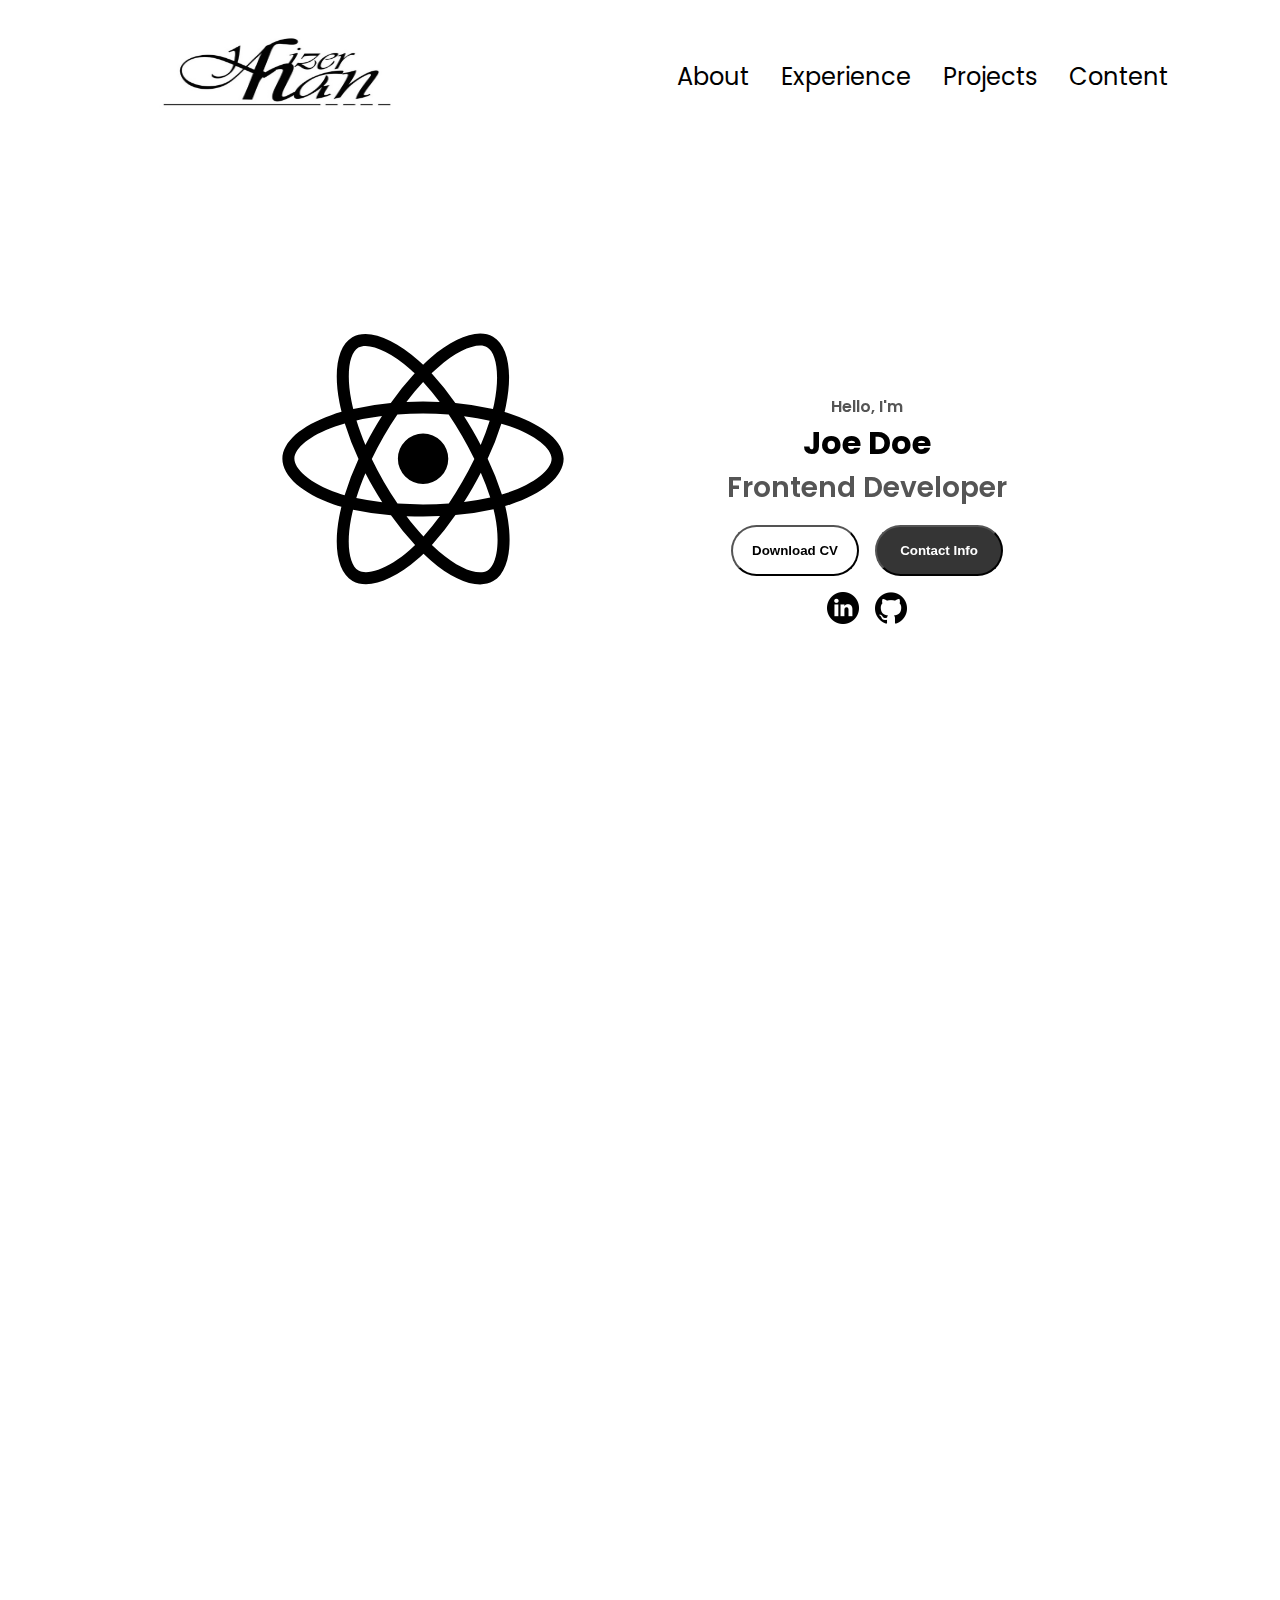
==== index.html @ 2d6053e5 "first commit" ====
<!DOCTYPE html>
<html lang="en">

<head>
    <meta charset="UTF-8">
    <link rel="stylesheet" href="https://cdnjs.cloudflare.com/ajax/libs/font-awesome/6.4.2/css/all.min.css"
        integrity="sha512-z3gLpd7yknf1YoNbCzqRKc4qyor8gaKU1qmn+CShxbuBusANI9QpRohGBreCFkKxLhei6S9CQXFEbbKuqLg0DA=="
        crossorigin="anonymous" referrerpolicy="no-referrer" />
    <link rel="stylesheet" href="https://cdnjs.cloudflare.com/ajax/libs/animate.css/4.1.1/animate.min.css"
        referrerpolicy="no-referrer" />
    <link href="https://unpkg.com/aos@2.3.1/dist/aos.css" rel="stylesheet">
    <meta name="viewport" content="width=device-width, initial-scale=1.0">
    <title>Portfolio Web</title>
    <link rel="stylesheet" href="style.css">
    <link rel="stylesheet" href="mediaqueries.css">
</head>

<body>
    <nav id="desktop-nav">
        <div class="logo-web"> <img src="./assects/my web logo.jpeg" alt="Logo" class="logo-web-img">
        </div>
        <div>
            <ul class="nav-links">
                <li><a href="#about">About</a></li>
                <li><a href="#experience">Experience</a></li>
                <li><a href="#projects">Projects</a></li>
                <li><a href="#content">Content</a></li>
            </ul>
        </div>
    </nav>
    <nav id="hamburgar-nav">
        <div class="logo"> <img src="./assects/my web logo.jpeg" alt="Logo" class="logo-web-img">
        </div>
        <div class="hamburgar-menu">
            <div class="hamburgar-icon" onclick="toggleMenu()">
                <span></span>
                <span></span>
                <span></span>

            </div>
            <div class="menu-links">
                <li><a href="about" onclick="toggleMenu()">About</a></li>
                <li><a href="experience" onclick="toggleMenu()">Experience</a></li>
                <li><a href="projects" onclick="toggleMenu()">Projects</a></li>
                <li><a href="content" onclick="toggleMenu()">Content</a></li>
            </div>
        </div>

    </nav>
    <section id="profile">
        <div class="section_pic-container">
            <img src="../assects/pro4.svg" alt="profile-pic" class="profile-pic animate__animated animate__rotateIn">
        </div>
        <div class="section___text" data-aos="zoom-out-left">
            <p class="section___text__p1">Hello, I'm</p>
            <h1>Joe Doe</h1>
            <p class="section___text__p2">Frontend Developer</p>
            <div class="btn-container">
                <button class="btn btn-color-2" onclick="window.open(`./assects/resume-example.pdf`)">
                    Download CV
                </button>
                <button class="btn btn-color-1" onclick="location.href=`./#contact`">
                    Contact Info
                </button>
            </div>
            <div id="socail-coatiner">
                <img src="./assects/linkedin.png" alt="My linkedin Profile" class="icon"
                    onclick="window.open(`https://www.linkedin.com/in/khizer-khan-880b73240/`)">

                <img src="./assects/github.png" alt="My linkedin Profile" class="icon"
                    onclick="location.href=`https://github.com/khizerkhan32`">
            </div>
        </div>
    </section>

    <section id="about" data-aos="fade-up" data-aos-duration="3000">
        <p class="section___text__p1">Get know To More</p>
        <h1 class="title">About Me</h1>
        <div class="section-container">
            <div class="section_pic-container" data-aos="fade-up-right">
                <img src="./assects/about1.jpg" alt="profile-pic" class="about-pic ">
            </div>
            <div class="about-detail-conatiner" data-aos="fade-up-left">
                <div class="about-containers">
                    <div class="detail-container ">
                        <img src="./assects/experience.png" alt="experience icon" class="icon">
                        <h3>Experience</h3>
                        <p>2+ years<br /> Frontend Development</p>
                    </div>
                    <div class="detail-container">
                        <img src="./assects/education.png" alt="education icon" class="icon">
                        <h3>Education</h3>
                        <p>B.Sc. Bachelers Degree <br /> Virtual University</p>
                    </div>
                </div>
                <div class="text-container">
                    <p>Lorem, ipsum dolor sit amet consectetur adipisicing elit. Rem eos odio perferendis magni sint
                        consequuntur amet rerum laudantium unde ratione quo saepe earum laborum aliquam, accusantium
                        quisquam pariatur optio corporis! Error vitae laboriosam illum nulla et officia quidem inventore
                        fugit consectetur accusamus! Et ipsa distinctio iure beatae, quas dolorum numquam!</p>
                </div>
            </div>
        </div>
        <div>
            <img src="./assects/arrow.png" alt="Arrow icon"
                class="icon arrow animate__animated animate__slideInDown set_animation"
                onclick="location.href=`./experience`">
        </div>
    </section>

    <section id="experience" data-aos="zoom-in-up">
        <p class="section___text__p1">Explore My</p>
        <h1 class="title">Skills</h1>
        <div class="experince-detail-container">
            <div class="about-containers">
                <div class="detail-container" data-aos="fade-right" data-aos-offset="300"
                    data-aos-easing="ease-in-sine">
                    <h2 class="experince-sub-title"> Frontend Development</h2>
                    <div class="artile-container">
                        <article>
                            <img src="./assects/checkmark.png" alt="checkmark icon" class="icon">
                            <div>
                                <h3>HTML</h3>
                                <p>Experienced</p>
                            </div>

                        </article>
                        <article>
                            <img src="./assects/checkmark.png" alt="checkmark icon" class="icon">
                            <div>
                                <h3>CSS</h3>
                                <p>Experienced</p>
                            </div>

                        </article>
                        <article>
                            <img src="./assects/checkmark.png" alt="checkmark icon" class="icon">
                            <div>
                                <h3>WordPress</h3>
                                <p>Intermediate</p>
                            </div>

                        </article>
                        <article>
                            <img src="./assects/checkmark.png" alt="checkmark icon" class="icon">
                            <div>
                                <h3>Bootstrap</h3>
                                <p>Experienced</p>
                            </div>

                        </article>
                        <article>
                            <img src="./assects/checkmark.png" alt="checkmark icon" class="icon">
                            <div>
                                <h3>ASP.Net</h3>
                                <p>Intermediate</p>
                            </div>

                        </article>
                        <article>
                            <img src="./assects/checkmark.png" alt="checkmark icon" class="icon">
                            <div>
                                <h3>React JS</h3>
                                <p>Intermediate</p>
                            </div>

                        </article>
                    </div>

                </div>
                <div class="detail-container" data-aos="fade-left" data-aos-offset="300" data-aos-easing="ease-in-sine">
                    <h2 class="experince-sub-title"> Backend Development</h2>
                    <div class="artile-container">
                        <article>
                            <img src="./assects/checkmark.png" alt="checkmark icon" class="icon">
                            <div>
                                <h3>MongoDB</h3>
                                <p>Intermediate</p>
                            </div>

                        </article>
                        <article>
                            <img src="./assects/checkmark.png" alt="checkmark icon" class="icon">
                            <div>
                                <h3>Firbase</h3>
                                <p>Intermediate</p>
                            </div>

                        </article>
                        <article>
                            <img src="./assects/checkmark.png" alt="checkmark icon" class="icon">
                            <div>
                                <h3>C#</h3>
                                <p>Intermediate</p>
                            </div>

                        </article>
                        <article>
                            <img src="./assects/checkmark.png" alt="checkmark icon" class="icon">
                            <div>
                                <h3>Node js</h3>
                                <p>Intermediate</p>
                            </div>

                        </article>
                        <article>
                            <img src="./assects/checkmark.png" alt="checkmark icon" class="icon">
                            <div>
                                <h3>GitHub</h3>
                                <p>Intermediate</p>
                            </div>

                        </article>
                        <article>
                            <img src="./assects/checkmark.png" alt="checkmark icon" class="icon">
                            <div>
                                <h3>JavaScript</h3>
                                <p>Intermediate</p>
                            </div>

                        </article>

                    </div>

                </div>
            </div>
        </div>
        <img src="./assects/arrow.png" alt="Arrow icon"
            class="icon arrow animate__animated animate__slideInDown set_animation"
            onclick="location.href=`./experience`">

    </section>

    <section id="projects" data-aos="fade-up" data-aos-duration="3000">
        <p class="section___text__p1"> Browse My Recent</p>
        <h1 class="title">Projects</h1>
        <div class="experince-detail-container">
            <div class="about-containers">
                <div class="detail-container color-container" data-aos="fade-up" data-aos-anchor-placement="top-center">
                    <div class="artile-container">
                        <img src="./assects/project-1.png" alt="project-1" class="project-img">

                    </div>
                    <h2 class="experince-sub-title project-title">Project One</h2>
                    <div class="btn-container">
                        <button class="btn btn-color-2 project-btn"
                            onclick="location.href=`https://github.com/khizerkhan32`">Github</button>
                        <button class="btn btn-color-2 project-btn"
                            onclick="location.href=`https://github.com/khizerkhan32`">Live Demo</button>
                    </div>

                </div>
                <div class="detail-container color-container" data-aos="fade-up" data-aos-anchor-placement="top-center">
                    <div class="artile-container">
                        <img src="./assects/project-2.png" alt="project-1" class="project-img">

                    </div>
                    <h2 class="experince-sub-title project-title">Project Two</h2>
                    <div class="btn-container">
                        <button class="btn btn-color-2 project-btn"
                            onclick="location.href=`https://github.com/khizerkhan32`">Github</button>
                        <button class="btn btn-color-2 project-btn"
                            onclick="location.href=`https://github.com/khizerkhan32`">Live Demo</button>
                    </div>

                </div>
                <div class="detail-container color-container" data-aos="fade-up" data-aos-anchor-placement="top-center">
                    <div class="artile-container">
                        <img src="./assects/project-3.png" alt="project-1" class="project-img">

                    </div>
                    <h2 class="experince-sub-title project-title">Project Three</h2>
                    <div class="btn-container">
                        <button class="btn btn-color-2 project-btn"
                            onclick="location.href=`https://github.com/khizerkhan32`">Github</button>
                        <button class="btn btn-color-2 project-btn"
                            onclick="location.href=`https://github.com/khizerkhan32`">Live Demo</button>
                    </div>

                </div>
            </div>
        </div>
        <img src="./assects/arrow.png" alt="Arrow icon"
            class="icon arrow proj-arrow-set animate__animated animate__slideInDown set_animation"
            onclick="location.href=`./experience`">
    </section>

    <section id="content" data-aos="fade-down" data-aos-easing="linear" data-aos-duration="1500">
        <p class="section___text__p1"> Get in Touch</p>
        <h1 class="title">Contact Me</h1>
        <div class="contact-info-upper-container">
            <div class="contact-info-container">
                <img src="./assects/email.png" alt="email icon" class="icon contact-icon email-icon">
                <p><a href="mailto:examplemail@gmail.com">Example@gmail.com</a></p>
            </div>


            <div class="contact-info-container">
                <img src="./assects/linkedin.png" alt="email icon" class="icon contact-icon">
                <p><a href="https://www.linkedin.com/in/khizer-khan-880b73240/">LinkedIn</a></p>
            </div>
        </div>
    </section>
    <footer data-aos="zoom-out-down">
        <nav>
            <div class="nav-links-conatiner">
                <ul class="nav-links">
                    <li><a href="#about">About</a></li>
                    <li><a href="#experience">Experience</a></li>
                    <li><a href="#projects">Projects</a></li>
                    <li><a href="#content">Content</a></li>
                </ul>
            </div>
        </nav>

        <p>Copyrights &#169; 2023 Khizer. All Rights Reserved.</p>

    </footer>
    <script src="script.js"></script>

    <script src="https://unpkg.com/aos@2.3.1/dist/aos.js"></script>
    <script>
        AOS.init();
    </script>
</body>

</html>
---- style.css ----
@import url('https://fonts.googleapis.com/css2?family=Montserrat:wght@400;700&family=Poppins:wght@300;400;500;600&display=swap');

html{
    scroll-behavior: smooth;
}
*{
    margin: 0;
    padding: 0;
    box-sizing: none;
}

body{
    font-family: 'Poppins', sans-serif;
}

p{
    color: rgb(85, 85, 85);
}
a,
.btn{
    transition: all 300ms ease;
}

/* ----------------------Navbar----------------------- */

nav,
.nav-links{
    display: flex;
}
.logo-web-img{
    width: 342px;
    height: 154px;
    position: relative;
    top: 13px;
    left: 40px;
    z-index: -11;
}
nav{
    justify-content: space-around;
    align-items: center;
    height: 17vh;
}

.nav-links{
    gap: 2rem;
    list-style: none;
    font-size: 1.5rem;
}
a{
    color: black;
    text-decoration: none;
    text-decoration-color: white;
}

a:hover{
    color: gray;
    text-decoration: underline;
    text-underline-offset:  1rem;
    text-decoration-color: rgb(181, 181, 181,);
}

.logo{
    font-size: 2rem;
}
.logo:hover{
    cursor: default;
    color:  rgb(181, 181, 181,);
}

/* -----------------hamburger  Menu */

#hamburgar-nav{
    display: none;
}
.hamburgar-menu{
    position: relative;
    display: inline-block;
}
.hamburgar-icon{
    display: flex;
    flex-direction: column;
    justify-content: space-between;
    height: 24px;
    width: 30px;
    cursor: pointer;
}

.hamburgar-icon span{
    width: 100%;
    height: 2px;
    background-color: black;
    transition: all 0.3 ease-in-out;

}

.menu-links{
    position: absolute;
    top: 100%;
    right: 0;
    background-color: white;
    width: fit-content;
    max-height: 0;
    overflow: hidden;
    
    transition: all 0.3 ease-in-out;

}
.menu-links a{
    display: block;
    padding: 10px;
    text-align: center;
    font-size: 1.5rem;
    color: black;
    text-decoration: none;
    transition: all 0.3 ease-in-out;
    background: #efefef;
}

.menu-links li{
    list-style: none;
}
.menu-links.open{
    max-height: 300px;
}
.hamburgar-icon.open span:first-child{
    transform:  rotate(45deg) translate(10px,5px);
}

.hamburgar-icon.open span:nth-child(2){
   opacity: 0;
}

.hamburgar-icon.open span:last-child{
    transform:  rotate(-45deg) translate(10px,-5px);
}

.hamburgar-icon span:first-child{
    transform: none;
}

.hamburgar-icon span:first-child{
    opacity: 1;
}

.hamburgar-icon span:first-child{
    transform: none;
}

/* ----------------------------Section */

section{
    padding-top: 4vh;
    height: 96vh;
    margin: 0 10rem;
    box-sizing: border-box;
    min-height: fit-content;

}
.section-container{
    display: flex;
}

/* ---------------------------Profile- */

#profile{
    display: flex;
    justify-content: center;
    gap: 5rem;
    height: 80vh;
}
.profile-pic{
    width: 300px;
    /* animation-delay: 2s; */
    animation-duration: 20s;
    animation-iteration-count: infinite;
    height: 300px;
}

.section_pic-container{
    display: flex;
    height: 400px;
    width: 374px;
    margin: auto 0;
}

.section___text{
    align-self: center;
    text-align: center;
}

.section___text p{
    font-weight: 600;
}

.section___text__p1{
    
    text-align: center;
    
}
.section___text__p2{
    margin-bottom: 1rem;
    font-size: 1.75rem;
}
.title{
    font-size: 3rem;
    text-align: center;
}

#socail-coatiner{
    display: flex;
    justify-content: center;
    margin-top: 1rem;
    gap: 1rem;
}

.icon{
    cursor: pointer;
    height: 2rem;
}

.set_animation{
    animation-delay: 2s;
    animation-duration: 2s;
    animation-iteration-count: infinite;
}

/* --------------------buttons */

.btn-container{
    display: flex;
    justify-content: center;
    gap: 1rem;
}
.btn{
    font-weight: 600;
    transition: all 300 ease;
    padding:  1rem;
    width: 8rem;
    border-radius: 2rem;
}

.btn-color-1,
.btn-color-2 {
    border: rgb(53, 53, 53,) 1px solid;
}

.btn-color-1:hover,
.btn-color-2:hover{
    cursor: pointer;
}

.btn-color-1,
.btn-color-2:hover{
    background-color: rgb(53, 53, 53);
    color: white;
}

.btn-color-1:hover{
    background: rgb(0, 0, 0);
}

.btn-color-2{
    background: none;
}

.btn-color-2:hover{
    border: rgb(255, 255, 255) 1px solid;
}

.btn-container{
    gap: 1rem;
    margin-bottom: 1rem;
}


/* -------about section------------- */

.about-pic{
    border-radius: 2rem;
    width: 400px;
    height: 400px;
}

#about{
    position: relative;
}
.about-containers{
    gap: 2rem;
    justify-content: center;
    margin-top: 2rem;
    margin-bottom: 2rem;
    
}
.about-detail-conatiner{
    justify-content: center;
    flex-direction: column;

}
.about-containers,
.about-detail-conatiner{
    display: flex;
    
}

.arrow{
    position: absolute;
    right: -5rem;
    bottom: 1rem;
}

.detail-container{
    padding: 1.5rem;
    flex: 1;
    background: white;
    border-radius: 2rem;
    text-align: center;
    border: 1px solid rgb(53, 53, 53) ;
    border-color: rgb(163, 163, 163);
}

.section-container{
    gap: 4rem;
    height: 80%;

}

.section_pic-container{

    margin: auto 0;
    
}

/* --------Experince Section */

#experience{
    position: relative;
}

.experince-sub-title{
    color: rgb(85, 85, 85);
    font-weight: 600;
    font-size: 1.75rem;
    margin-bottom: 2rem;
}
.experince-detail-container{
    display: flex;
    justify-content: center;
    flex-direction: column;
}

.artile-container{
    display: flex;
    text-align: initial;
    flex-wrap: wrap;
    flex-direction: row;
    gap: 2.5rem;
    justify-content: space-around;
}

article{
    display: flex;
    width: 10rem;
    justify-content: space-around;
    gap: 0.5rem;
}

article .icon{
    cursor: default;
}

/* ----------------Projects */

.project-img{
    width: 90%;
    height: 90%;
    border-radius: 2rem;
}

#projects{
    position: relative;
}

.color-container{
    border-color: rgb(163, 163, 163);
    background: rgb(250, 250, 250);
}

.project-title{
    margin: 1rem;
    color: black;
}
.project-btn{
    color: black;
    border-color: rgb(163, 163, 163);
}

/* ---------------------Contact-------- */

#content{
    display: flex;
    justify-content: center;
    flex-direction: column;
    height: 70vh;
}

.contact-info-upper-container{
    display: flex;
    justify-content: center;
    border-radius: 2rem;
    border: 1px solid rgb(53, 53, 53);
    border-color: rgb(163, 163, 163);
    background: rgb(250, 250, 250);
    margin: 2rem auto;
    padding: 0.5rem;
}

.contact-info-container{
    display: flex;
    align-items: center;
    justify-content: center;
    gap: 0.5rem;
    margin: 1rem;

}

.contact-info-container p{
    font-size: large;
}

.contact-icon{
    cursor: default;
}

.email-icon{
    height: 2.6rem;
}

/* -----------------FOOTER------- */

footer{
    height: 26vh;
    margin: 0 1rem;
}
footer p{
    text-align: center;
}
---- mediaqueries.css ----
@media screen and (max-width: 1400px) {
    #profile{
        height: 75vh;
        /* margin-bottom: 4rem; */
    }
    /* .about-containers{
        flex-wrap: wrap;
    } */
}

@media screen and (max-width: 1175px) {
    .arrow {
        bottom: -4.5rem;
    }
    #about {
        margin-bottom: 6rem;
    }
    #experience {
        margin-bottom: 6rem;
        height: 100%;
    }
    #projects {
        margin-bottom: 6rem;
    }
    .conatiner {
        justify-content: center;
        
    }
    .profile-pic{
        width: 410px;
        border-radius: 50%;
        height: 360px;
    }
    #content {
        height: 58vh;
    }
}
@media screen and (max-width: 1150px){
    .arrow {
        bottom: 2.5rem;
    }
    .about-containers {
        
        margin-top: 6rem;
    }
    .experince-detail-container {
        position: relative;
        bottom: 38px;
    }
    #about {
        margin-bottom: 6rem;
    }
    .arrow {
        bottom: 6rem;
    }
}
@media screen and (max-width: 1100px) {
    #desktop-nav{
        display: none;
    }
    #hamburgar-nav{
        display: flex;
    }

    #projects {
        margin-bottom: 0;
    }
}


@media screen and (max-width: 1000px) {
    #experience,
    .experince-detail-container{
        margin-top: 2rem;
    }
    #profile{
        height: 77vh;
    }

    /* #profile,
    .section-container{
        display: block;
    } */
    .arrow{
        display: none;
    }
    section,
    .section-container{
        height: fit-content;
    }
    section{
        margin: 0 5%;
    }
    .profile-pic{
        width: 250px;
        height: 240px;
        margin:  0 auto 3px;
        /* position: relative;
        left: 390px;
        top: 30px; */
    }
    .section_pic-container{
        height: 558px;
    }
    .section___text {
        position: relative;
        bottom: 140px;
    }
    .title {
        margin-bottom: 3rem;
    }

    .about-pic{
        width: 278px;
        height: 374px;
        margin: 0;
        /* position: relative;
        left: 390px;
        top: 30px; */
    }
    #about p,
    #about h1{
        margin-bottom: 0.5rem;
    }
    
    .about-containers{
        margin-top: 0;
        flex-direction: column;
    }
}

/* @media screen and (max-width: 1100px) {
    .about-pic{
        position: relative;
        right: 600px;
    }
} */


@media screen and (max-width: 600px) {
    .logo-web-img{
        width: 260px;
        height: 160px;
    }
    #profile,
    .section-container{
        display: block;
    }
    
    #content,
    footer{
        height: 40vh;
    }
    #profile{
        height: 72vh;
        margin-bottom: 0;
    }
    article{
        font-size: 1rem;
    }
    footer nav{
        height: fit-content;
        margin-bottom: 2rem;
    }
    .about-containers,
    .contact-info-upper-container,
    .btn-container{
        flex-wrap: wrap;
    }
    .contact-info-container{
        margin: 0;
    }
    .contact-info-container p,
    .nav-links li a{
        font-size: 1rem;
        padding: 1rem 2rem 1rem 0.5rem;
    }
    .experince-sub-title{
        font-size: 1.25rem;
    }
    .logo{
        font-size: 1.6rem !important;
    }
    .nav-links{
        flex-direction: column;
        gap: 0.5rem;
        text-align: center;
    }
    .section_pic-container{
        width: auto;
        height: 44vh;
        justify-content: center;
    }
    .section___text__p2{
        font-size: 1.25rem;
    }
    .title{
        font-size: 2rem;
    }
    .text-container{
        text-align: justify;
    }
}
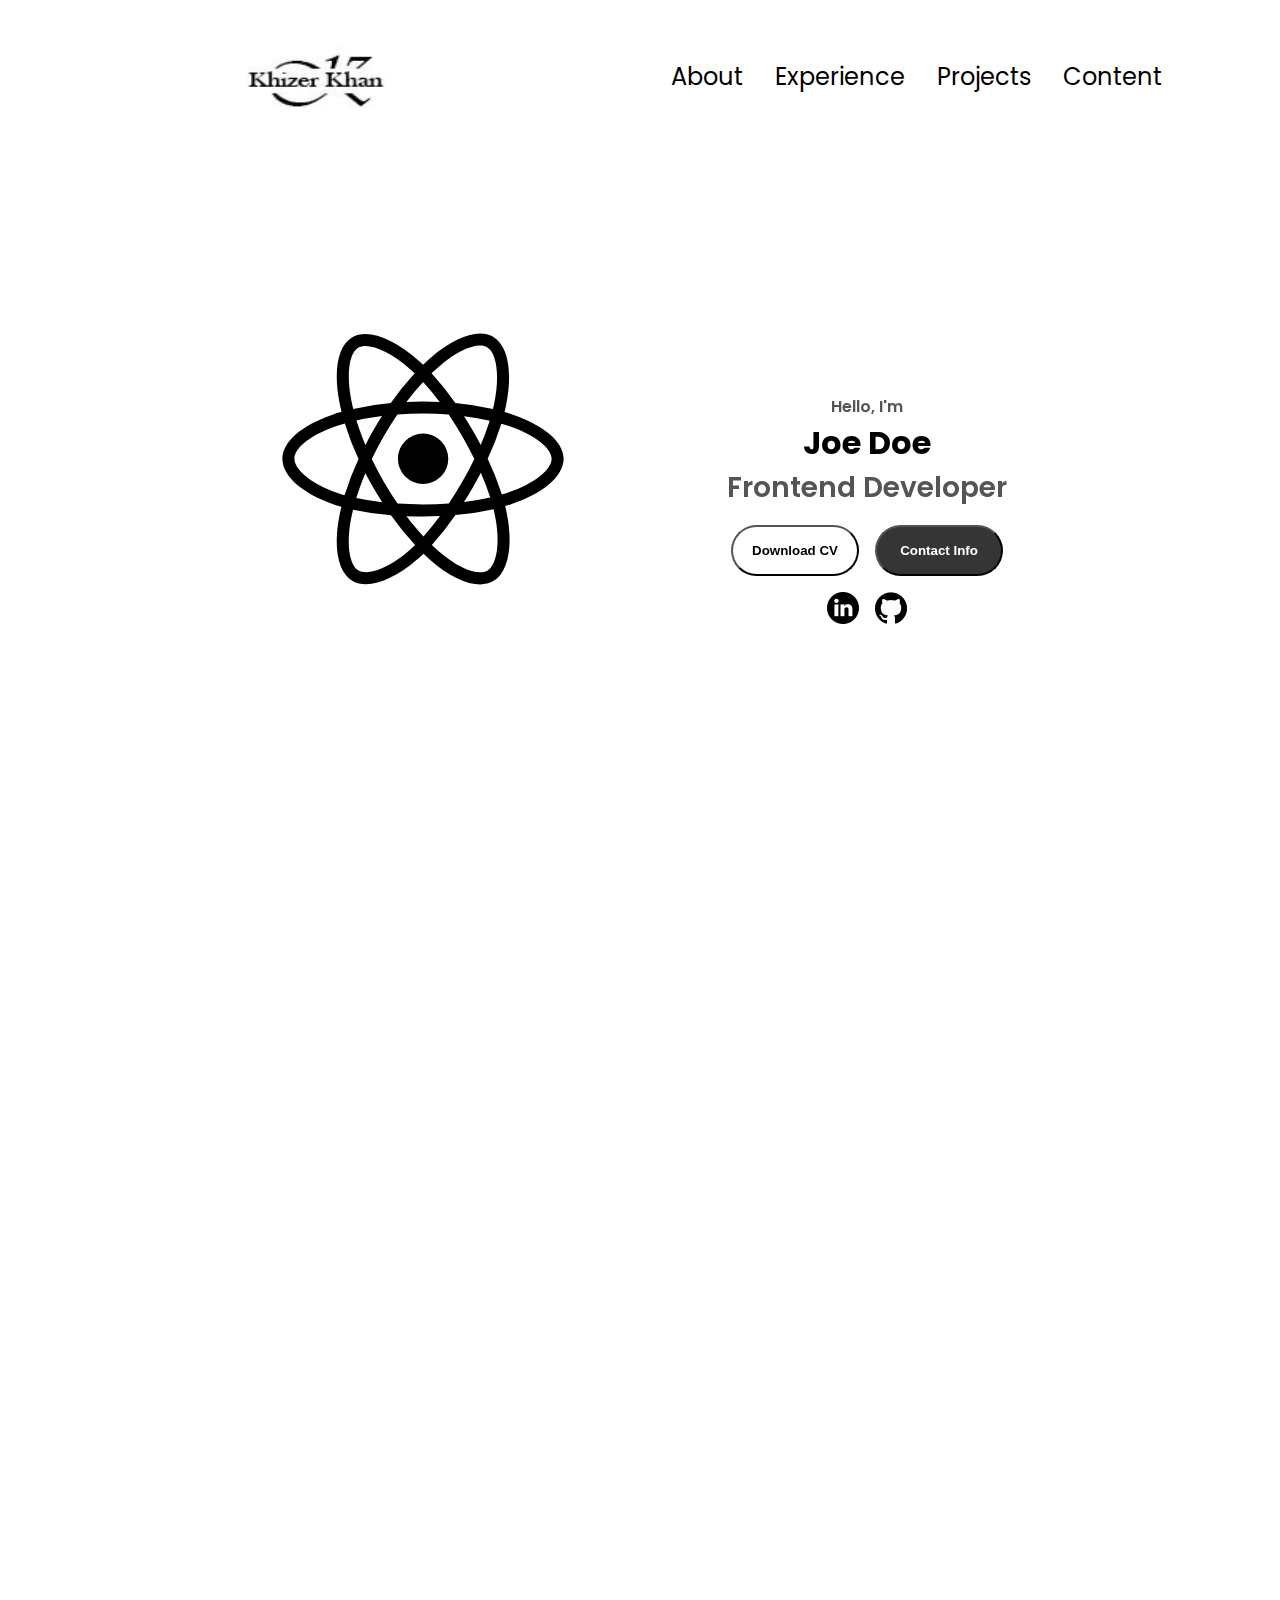
==== commit 9de28216: "first commit" ====
--- a/index.html
+++ b/index.html
@@ -17,7 +17,7 @@
 
 <body>
     <nav id="desktop-nav">
-        <div class="logo-web"> <img src="./assects/my web logo.jpeg" alt="Logo" class="logo-web-img">
+        <div class="logo-web"> <img src="./assects/LOGO-1.jpeg" alt="Logo" class="logo-web-img">
         </div>
         <div>
             <ul class="nav-links">
@@ -29,7 +29,7 @@
         </div>
     </nav>
     <nav id="hamburgar-nav">
-        <div class="logo"> <img src="./assects/my web logo.jpeg" alt="Logo" class="logo-web-img">
+        <div class="logo"> <img src="./assects/LOGO-1.jpeg" alt="Logo" class="logo-web-img">
         </div>
         <div class="hamburgar-menu">
             <div class="hamburgar-icon" onclick="toggleMenu()">
--- a/style.css
+++ b/style.css
@@ -7,10 +7,13 @@
     margin: 0;
     padding: 0;
     box-sizing: none;
+    /* overflow-x: hidden; */
+    
 }
 
 body{
     font-family: 'Poppins', sans-serif;
+    overflow-x: hidden;
 }
 
 p{
@@ -28,10 +31,10 @@
     display: flex;
 }
 .logo-web-img{
-    width: 342px;
-    height: 154px;
+    width: 316px;
+    height: 130px;
     position: relative;
-    top: 13px;
+    top: 6px;
     left: 40px;
     z-index: -11;
 }
--- a/mediaqueries.css
+++ b/mediaqueries.css
@@ -64,6 +64,13 @@
 
     #projects {
         margin-bottom: 0;
+    }
+
+    .logo-web-img{
+        width: 316px;
+        height: 130px;
+        top: 6px;
+        left: -60px;
     }
 }
 
@@ -139,8 +146,9 @@
 
 @media screen and (max-width: 600px) {
     .logo-web-img{
-        width: 260px;
-        height: 160px;
+        width: 250px;
+        height: 134px;
+        LEFT: -52PX;
     }
     #profile,
     .section-container{
@@ -188,7 +196,7 @@
     }
     .section_pic-container{
         width: auto;
-        height: 44vh;
+        height: 66vh;
         justify-content: center;
     }
     .section___text__p2{
@@ -200,4 +208,7 @@
     .text-container{
         text-align: justify;
     }
+    #about{
+        margin-top: 6rem;
+    }
 }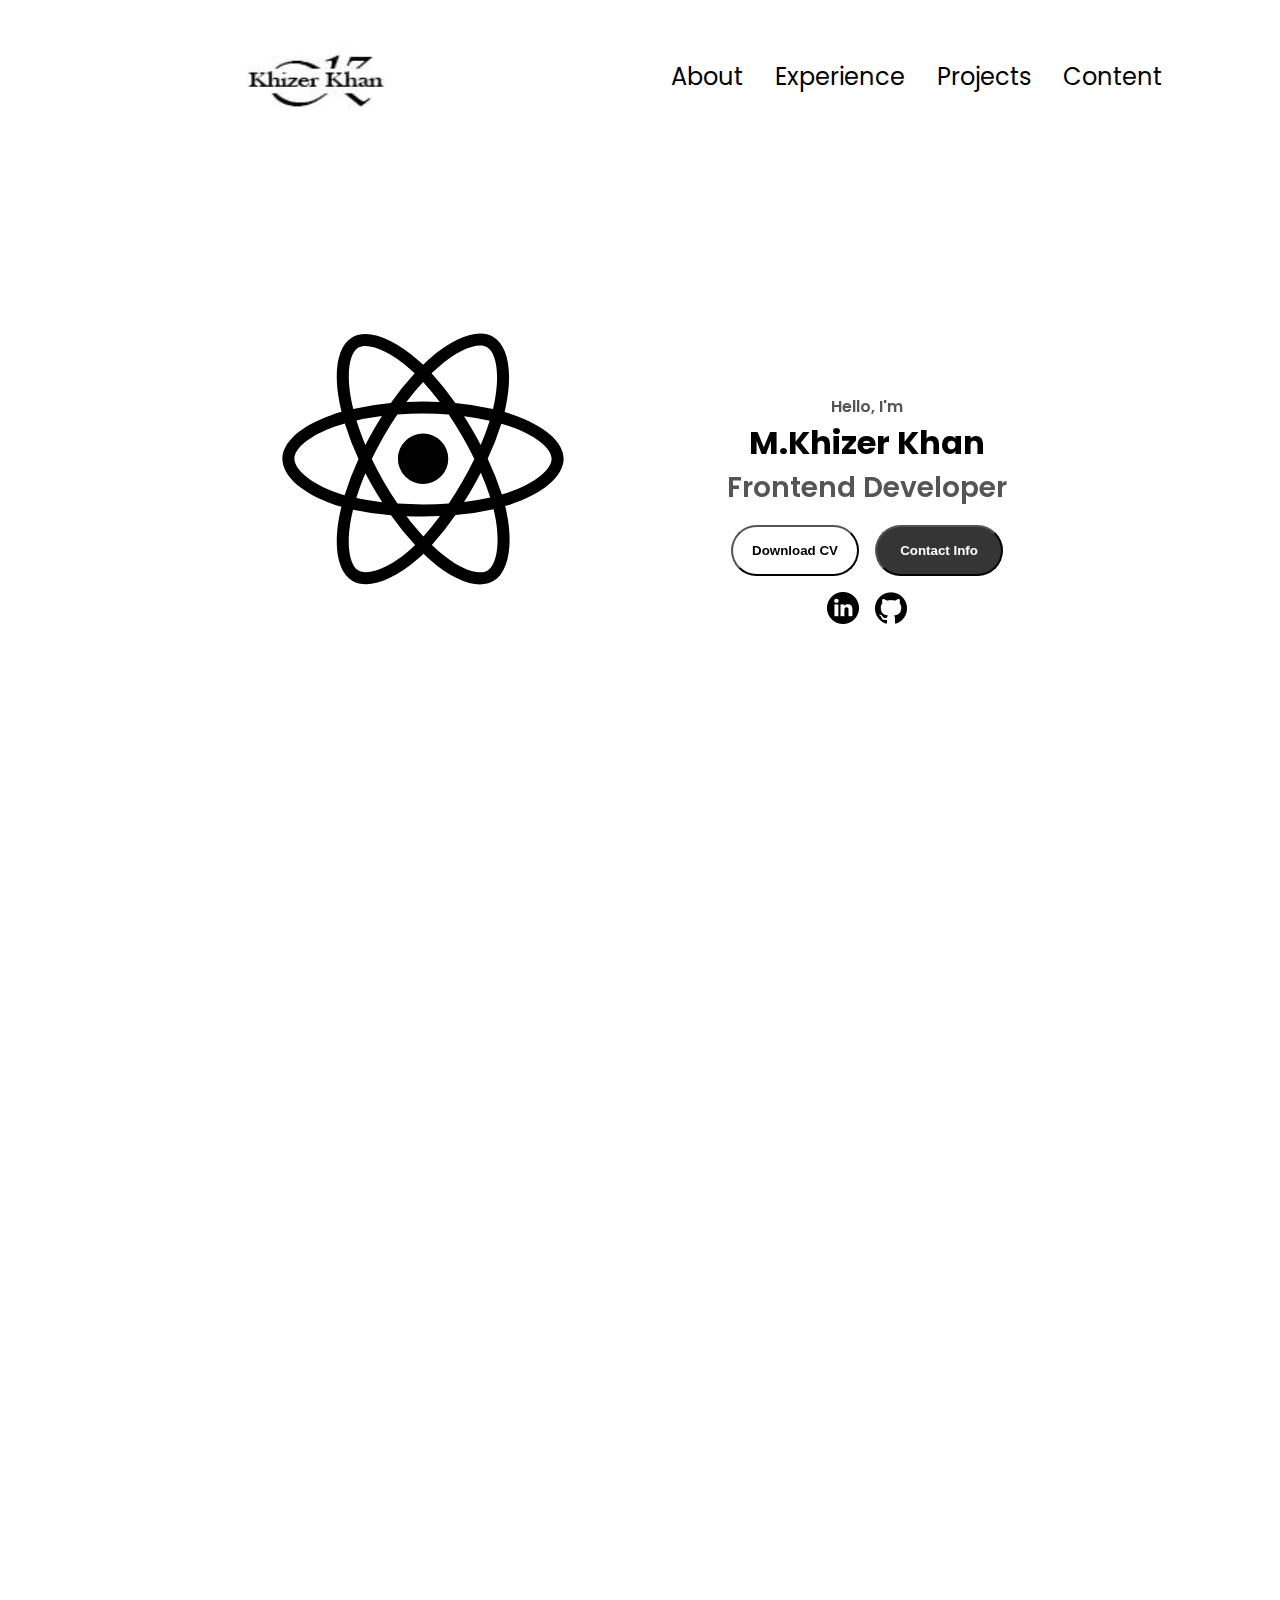
==== commit a0fcc79a: "first commit" ====
--- a/index.html
+++ b/index.html
@@ -9,6 +9,7 @@
     <link rel="stylesheet" href="https://cdnjs.cloudflare.com/ajax/libs/animate.css/4.1.1/animate.min.css"
         referrerpolicy="no-referrer" />
     <link href="https://unpkg.com/aos@2.3.1/dist/aos.css" rel="stylesheet">
+    <link rel="icon" href="./assects/set-favicon.png" type="image/x-icon">
     <meta name="viewport" content="width=device-width, initial-scale=1.0">
     <title>Portfolio Web</title>
     <link rel="stylesheet" href="style.css">
@@ -53,7 +54,7 @@
         </div>
         <div class="section___text" data-aos="zoom-out-left">
             <p class="section___text__p1">Hello, I'm</p>
-            <h1>Joe Doe</h1>
+            <h1>M.Khizer Khan</h1>
             <p class="section___text__p2">Frontend Developer</p>
             <div class="btn-container">
                 <button class="btn btn-color-2" onclick="window.open(`./assects/resume-example.pdf`)">
@@ -101,10 +102,9 @@
                 </div>
             </div>
         </div>
-        <div>
-            <img src="./assects/arrow.png" alt="Arrow icon"
-                class="icon arrow animate__animated animate__slideInDown set_animation"
-                onclick="location.href=`./experience`">
+        <div><a href="#experience"><img src="./assects/arrow.png" alt="Arrow icon"
+                    class="icon arrow animate__animated animate__slideInDown set_animation"></a>
+
         </div>
     </section>
 
@@ -225,9 +225,9 @@
                 </div>
             </div>
         </div>
-        <img src="./assects/arrow.png" alt="Arrow icon"
-            class="icon arrow animate__animated animate__slideInDown set_animation"
-            onclick="location.href=`./experience`">
+        <a href="#projects"><img src="./assects/arrow.png" alt="Arrow icon"
+                class="icon arrow animate__animated animate__slideInDown set_animation"></a>
+
 
     </section>
 
@@ -280,9 +280,9 @@
                 </div>
             </div>
         </div>
-        <img src="./assects/arrow.png" alt="Arrow icon"
-            class="icon arrow proj-arrow-set animate__animated animate__slideInDown set_animation"
-            onclick="location.href=`./experience`">
+        <a href="#content"><img src="./assects/arrow.png" alt="Arrow icon"
+                class="icon arrow proj-arrow-set animate__animated animate__slideInDown set_animation"></a>
+
     </section>
 
     <section id="content" data-aos="fade-down" data-aos-easing="linear" data-aos-duration="1500">
@@ -291,7 +291,7 @@
         <div class="contact-info-upper-container">
             <div class="contact-info-container">
                 <img src="./assects/email.png" alt="email icon" class="icon contact-icon email-icon">
-                <p><a href="mailto:examplemail@gmail.com">Example@gmail.com</a></p>
+                <p><a href="mailto:k.khizer3232@gmail.com">Example@gmail.com</a></p>
             </div>
 
 
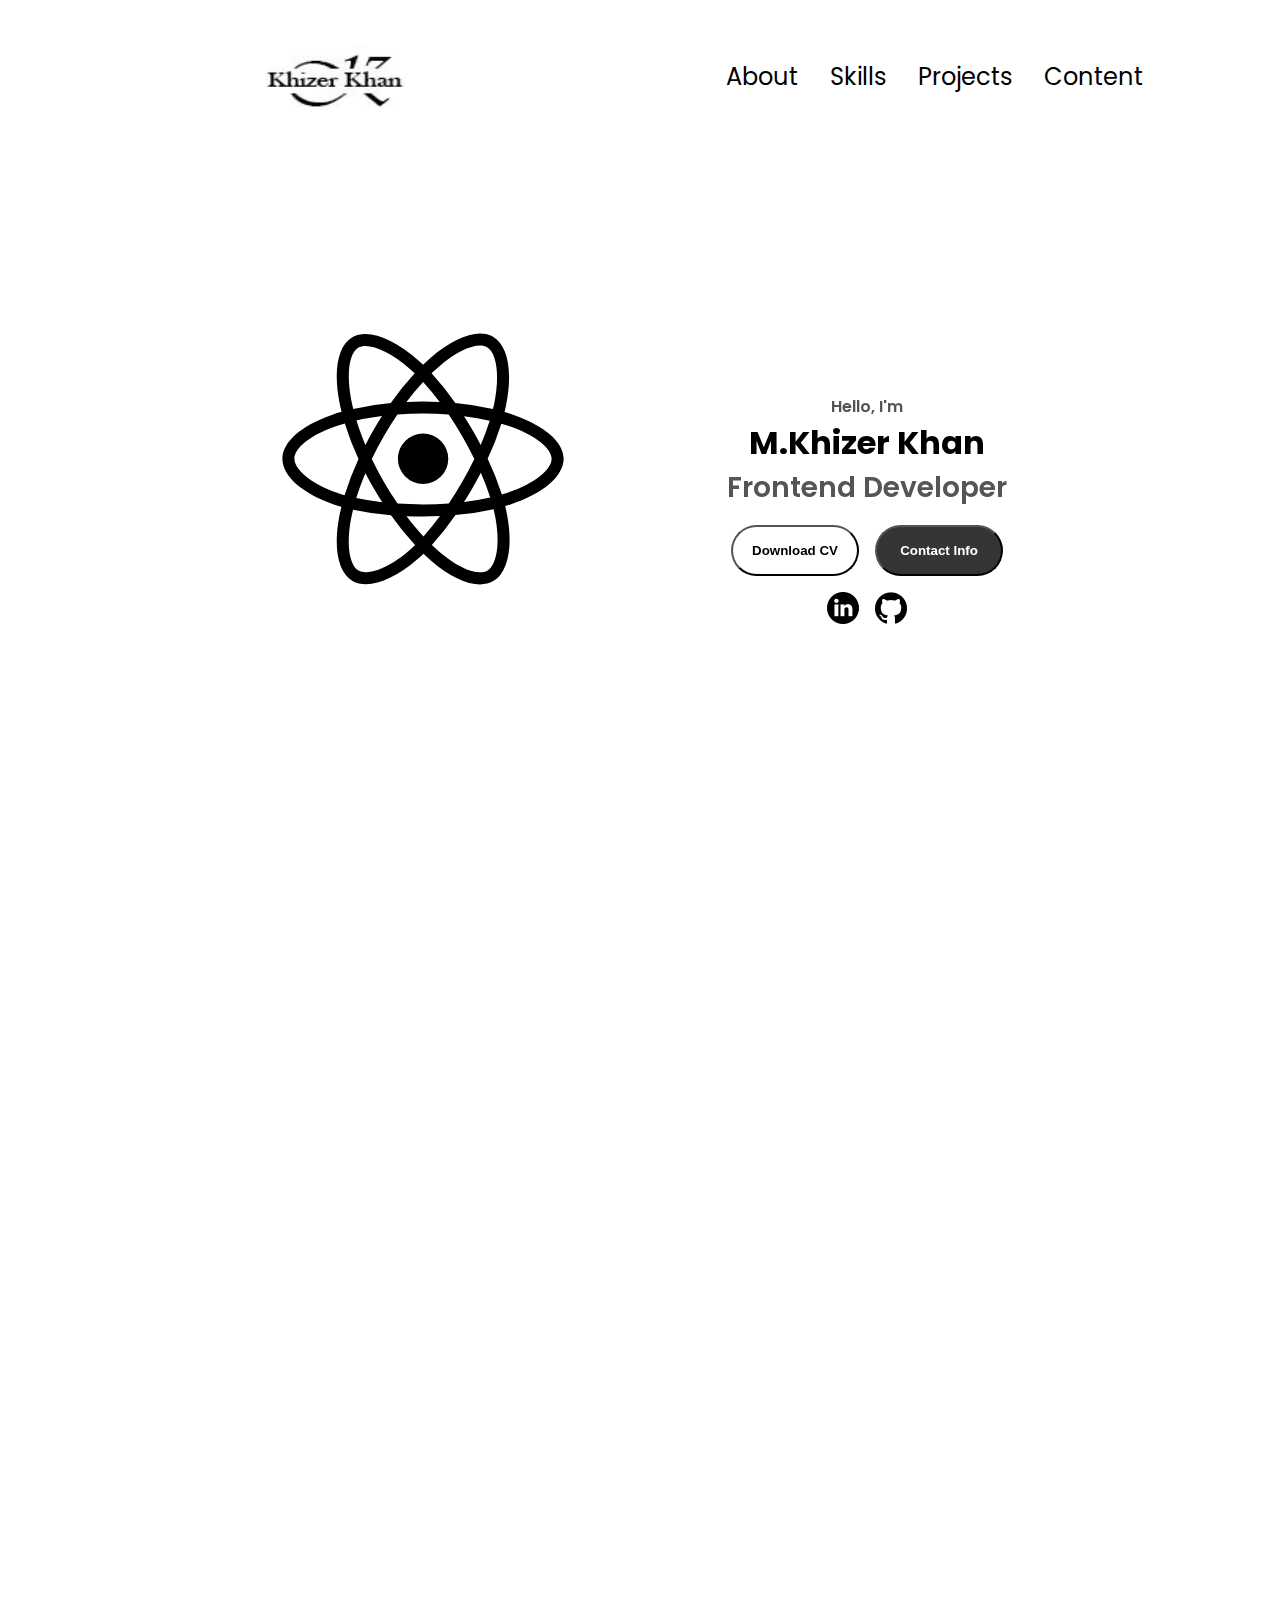
==== commit 7ff1a4f0: "first commit" ====
--- a/index.html
+++ b/index.html
@@ -23,7 +23,7 @@
         <div>
             <ul class="nav-links">
                 <li><a href="#about">About</a></li>
-                <li><a href="#experience">Experience</a></li>
+                <li><a href="#experience">Skills</a></li>
                 <li><a href="#projects">Projects</a></li>
                 <li><a href="#content">Content</a></li>
             </ul>
